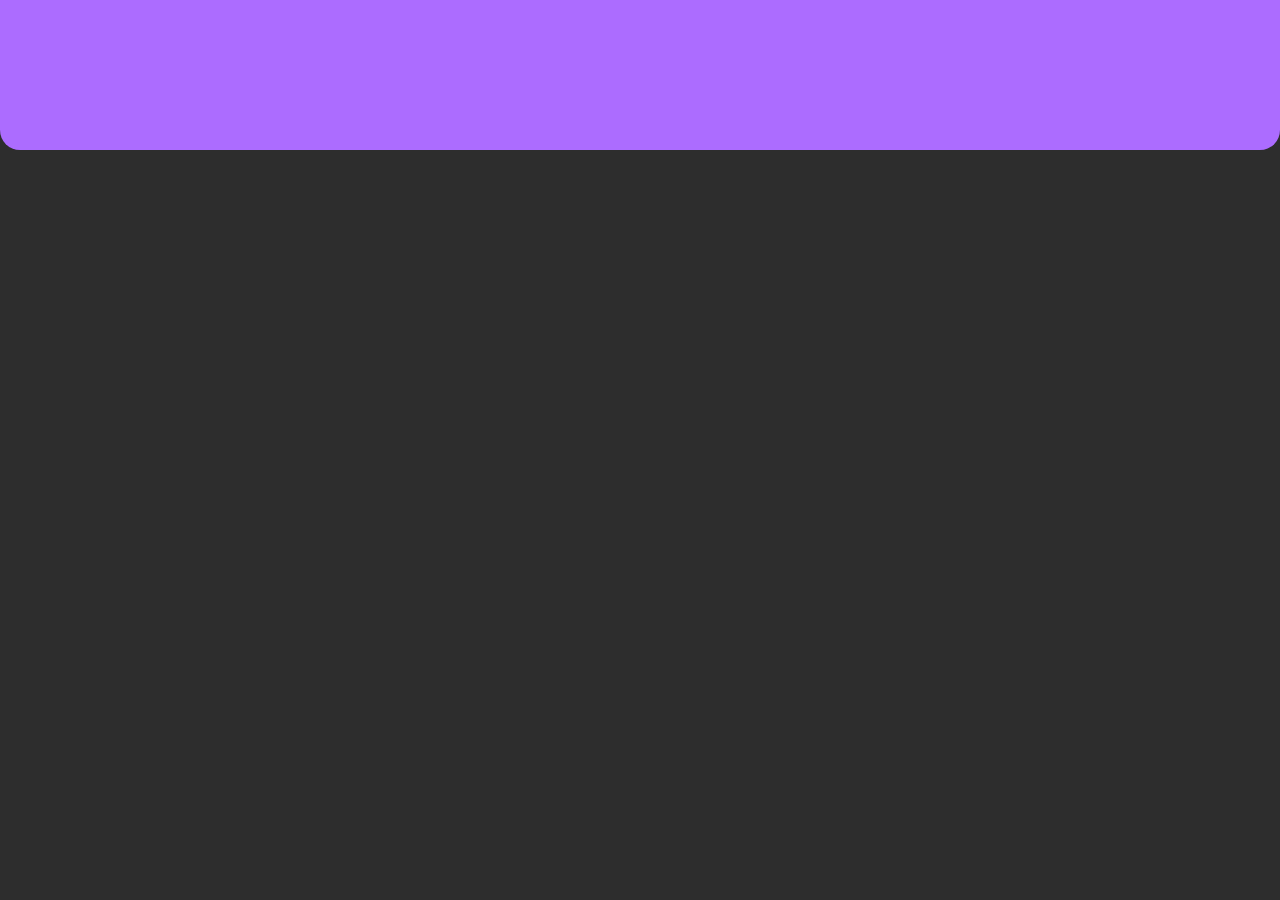
==== infoBde.html @ 325c351c "Ajout d'une nouvelle page html et css" ====
<!DOCTYPE html>
<html lang="en">
<head>
    <meta charset="UTF-8">
    <meta name="viewport" content="width=device-width, initial-scale=1.0">
    <title>Informations BDE</title>
    <link rel="stylesheet" href="stylecss/styleInfoBde.css">
</head>
<body>
    <div class="topBleu"></div>
    
</body>
</html>
---- stylecss/styleInfoBde.css ----
body{
    margin: 0;
    padding: 0;
    font-family: Arial, sans-serif;
    background-color: #2D2D2D;
    justify-content: center;
    align-items: flex-start;
}

.topBleu{
    width: 100%;
    height: 150px;
    background-color: #AC6CFF;
    border-bottom-left-radius: 20px;
    border-bottom-right-radius: 20px;
    position: absolute;
    top: 0;
    left: 0;
    z-index: 1;
}
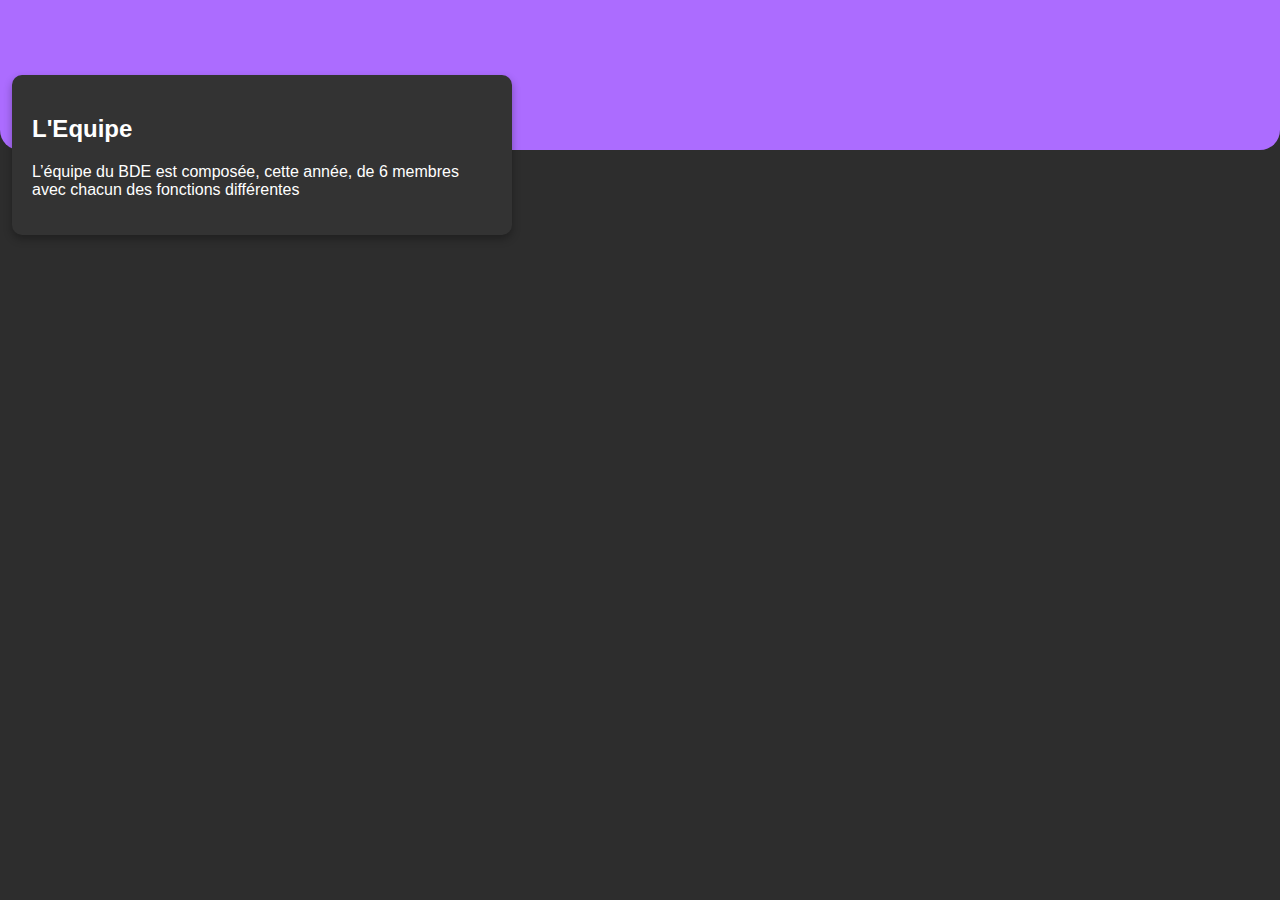
==== commit 9b5efdf5: "Ajout boite et txt" ====
--- a/infoBde.html
+++ b/infoBde.html
@@ -8,6 +8,9 @@
 </head>
 <body>
     <div class="topBleu"></div>
-    
+    <div class="center-box">
+        <h2 id="equipe">L'Equipe</h2>
+        <p id="presEquipe">L’équipe du BDE est composée, cette année, de 6 membres avec chacun des fonctions différentes</p>
+    </div>
 </body>
 </html>--- a/stylecss/styleInfoBde.css
+++ b/stylecss/styleInfoBde.css
@@ -17,4 +17,27 @@
     top: 0;
     left: 0;
     z-index: 1;
+}
+
+.center-box{
+    width: 100%;
+    max-width: 500px;
+    background-color: #333333;
+    position: relative;
+    top: 75px;
+    left: 40%;
+    transform: translateX(-100%);
+    box-shadow: 0px 4px 8px rgba(0, 0, 0, 0.3);
+    z-index: 2;
+    border-radius: 10px;
+    padding: 20px;
+    box-sizing: border-box;
+}
+
+#equipe{
+    color: white;
+}
+
+#presEquipe{
+    color: white;
 }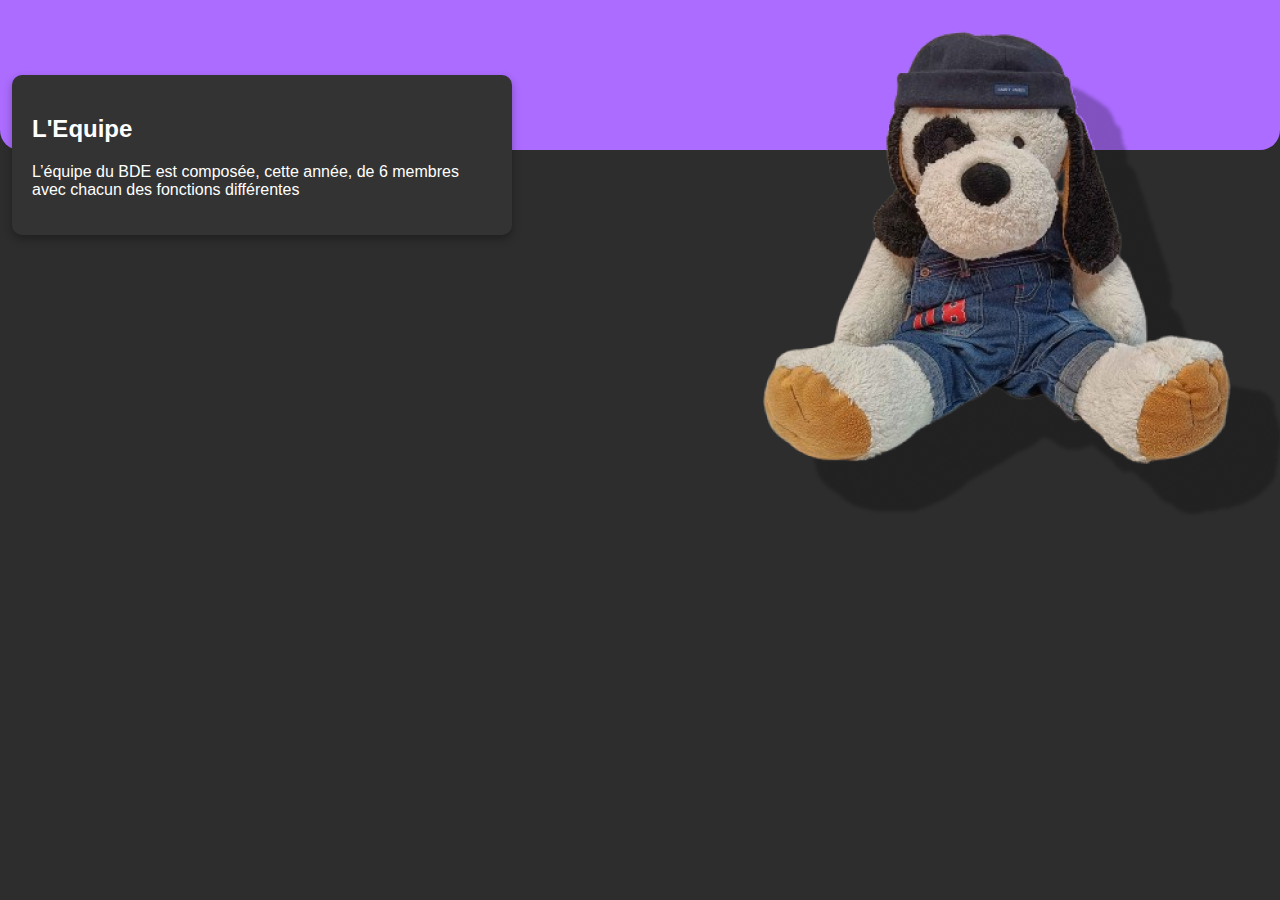
==== commit 7866a8b8: "Modif pour ajout image" ====
--- a/infoBde.html
+++ b/infoBde.html
@@ -12,5 +12,8 @@
         <h2 id="equipe">L'Equipe</h2>
         <p id="presEquipe">L’équipe du BDE est composée, cette année, de 6 membres avec chacun des fonctions différentes</p>
     </div>
+    <div class="moderation_img">
+        <img src="images/moderation.png" alt="mascotte IUT">
+    </div>
 </body>
-</html>+</html>
--- a/stylecss/styleInfoBde.css
+++ b/stylecss/styleInfoBde.css
@@ -40,4 +40,14 @@
 
 #presEquipe{
     color: white;
-}+}
+
+.moderation_img {
+    position: absolute;
+    top: 10px; /* Déplace l'image au-dessus de la barre bleue */
+    right: 39%; /* Positionne l'image légèrement à droite de la page */
+    width: 150px; /* Ajuster la largeur de l'image */
+    height: auto;
+    object-fit: cover;
+    z-index: 3; /* Assure que l'image soit au-dessus de la barre bleue */
+}
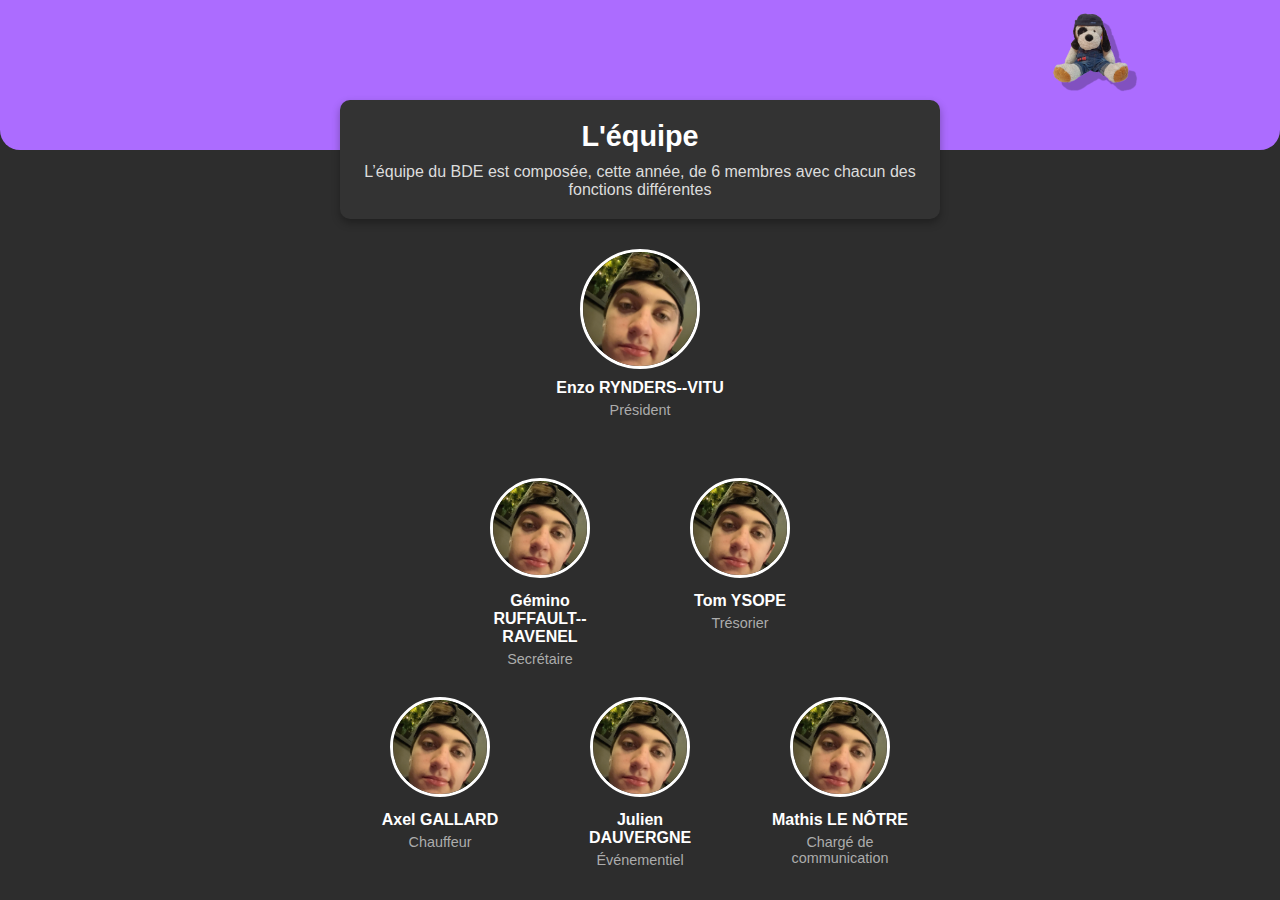
==== commit fb4e55fb: "Tom tic tac" ====
--- a/infoBde.html
+++ b/infoBde.html
@@ -1,5 +1,5 @@
 <!DOCTYPE html>
-<html lang="en">
+<html lang="fr">
 <head>
     <meta charset="UTF-8">
     <meta name="viewport" content="width=device-width, initial-scale=1.0">
@@ -7,13 +7,62 @@
     <link rel="stylesheet" href="stylecss/styleInfoBde.css">
 </head>
 <body>
+    <!-- Barre Bleue -->
     <div class="topBleu"></div>
+
+    <!-- Introduction -->
     <div class="center-box">
-        <h2 id="equipe">L'Equipe</h2>
+        <h2 id="equipe">L'équipe</h2>
         <p id="presEquipe">L’équipe du BDE est composée, cette année, de 6 membres avec chacun des fonctions différentes</p>
     </div>
+
+    <!-- Mascotte -->
     <div class="moderation_img">
-        <img src="images/moderation.png" alt="mascotte IUT">
+        <img src="image/moderation.png" alt="mascotte IUT">
     </div>
+
+    <!-- Membres de l'Équipe -->
+    <div class="team-section">
+        <!-- Président -->
+        <div class="team-president">
+            <img src="imagesAdmin/tom.jpg" alt="Enzo">
+            <h3>Enzo RYNDERS--VITU</h3>
+            <p>Président</p>
+        </div>
+
+        <!-- Secrétaire & Trésorier -->
+        <div class="row">
+            <div class="team-member">
+                <img src="imagesAdmin/tom.jpg" alt="Gémino">
+                <h3>Gémino RUFFAULT--RAVENEL</h3>
+                <p>Secrétaire</p>
+            </div>
+            <div class="team-member">
+                <img src="imagesAdmin/tom.jpg" alt="Tom">
+                <h3>Tom YSOPE</h3>
+                <p>Trésorier</p>
+            </div>
+        </div>
+
+        <!-- Chauffeur, Événementiel, Communication -->
+        <div class="row">
+            <div class="team-member">
+                <img src="imagesAdmin/tom.jpg" alt="Axel">
+                <h3>Axel GALLARD</h3>
+                <p>Chauffeur</p>
+            </div>
+            <div class="team-member">
+                <img src="imagesAdmin/tom.jpg" alt="Julien">
+                <h3>Julien DAUVERGNE</h3>
+                <p>Événementiel</p>
+            </div>
+            <div class="team-member">
+                <img src="imagesAdmin/tom.jpg" alt="Mathis">
+                <h3>Mathis LE NÔTRE</h3>
+                <p>Chargé de communication</p>
+            </div>
+        </div>
+    </div>
+
 </body>
 </html>
--- a/stylecss/styleInfoBde.css
+++ b/stylecss/styleInfoBde.css
@@ -1,53 +1,137 @@
-body{
+/* Reset */
+body, h1, h2, h3, p, img, div, a {
     margin: 0;
     padding: 0;
+    box-sizing: border-box;
+}
+
+body {
     font-family: Arial, sans-serif;
     background-color: #2D2D2D;
-    justify-content: center;
-    align-items: flex-start;
+    color: white;
+    display: flex;
+    flex-direction: column;
+    align-items: center;
+    overflow-x: hidden;
 }
 
-.topBleu{
+.topBleu {
     width: 100%;
     height: 150px;
     background-color: #AC6CFF;
     border-bottom-left-radius: 20px;
     border-bottom-right-radius: 20px;
-    position: absolute;
-    top: 0;
-    left: 0;
+    position: relative;
     z-index: 1;
 }
 
-.center-box{
-    width: 100%;
-    max-width: 500px;
+/* Boîte centrale */
+.center-box {
     background-color: #333333;
+    border-radius: 10px;
+    text-align: center;
+    box-shadow: 0px 4px 8px rgba(0, 0, 0, 0.3);
+    padding: 20px;
     position: relative;
-    top: 75px;
-    left: 40%;
-    transform: translateX(-100%);
-    box-shadow: 0px 4px 8px rgba(0, 0, 0, 0.3);
+    margin-top: -50px;
     z-index: 2;
-    border-radius: 10px;
-    padding: 20px;
-    box-sizing: border-box;
+    width: 80%;
+    max-width: 600px;
 }
 
-#equipe{
-    color: white;
+#equipe {
+    font-size: 1.8rem;
+    margin-bottom: 10px;
 }
 
-#presEquipe{
-    color: white;
+#presEquipe {
+    font-size: 1rem;
+    color: #DDD;
 }
 
+/* Mascotte */
 .moderation_img {
     position: absolute;
-    top: 10px; /* Déplace l'image au-dessus de la barre bleue */
-    right: 39%; /* Positionne l'image légèrement à droite de la page */
-    width: 150px; /* Ajuster la largeur de l'image */
+    top: 10px;
+    right: 10%;
+    z-index: 3;
+    width: 120px;
+    height: auto;
+}
+
+.moderation_img img {
+    width: 100%;
     height: auto;
     object-fit: cover;
-    z-index: 3; /* Assure que l'image soit au-dessus de la barre bleue */
 }
+
+/* Section Équipe */
+.team-section {
+    display: flex;
+    flex-direction: column;
+    align-items: center;
+    margin-top: 30px;
+    gap: 30px;
+    width: 100%;
+}
+
+/* Président */
+.team-president {
+    display: flex;
+    flex-direction: column;
+    align-items: center;
+    margin-bottom: 30px;
+}
+
+.team-president img {
+    width: 120px;
+    height: 120px;
+    border-radius: 50%;
+    object-fit: cover;
+    margin-bottom: 10px;
+    border: 3px solid white;
+}
+
+.team-president h3 {
+    font-size: 1rem;
+    color: white;
+    margin-bottom: 5px;
+}
+
+.team-president p {
+    font-size: 0.9rem;
+    color: #ACACAC;
+}
+
+/* Membres (Secrétaire, Trésorier) */
+.row {
+    display: flex;
+    justify-content: center;
+    gap: 50px;
+    width: 100%;
+}
+
+.team-member {
+    text-align: center;
+    width: 150px;
+}
+
+.team-member img {
+    width: 100px;
+    height: 100px;
+    border-radius: 50%;
+    object-fit: cover;
+    margin-bottom: 10px;
+    border: 3px solid white;
+}
+
+.team-member h3 {
+    font-size: 1rem;
+    color: white;
+    margin-bottom: 5px;
+}
+
+.team-member p {
+    font-size: 0.9rem;
+    color: #ACACAC;
+}
